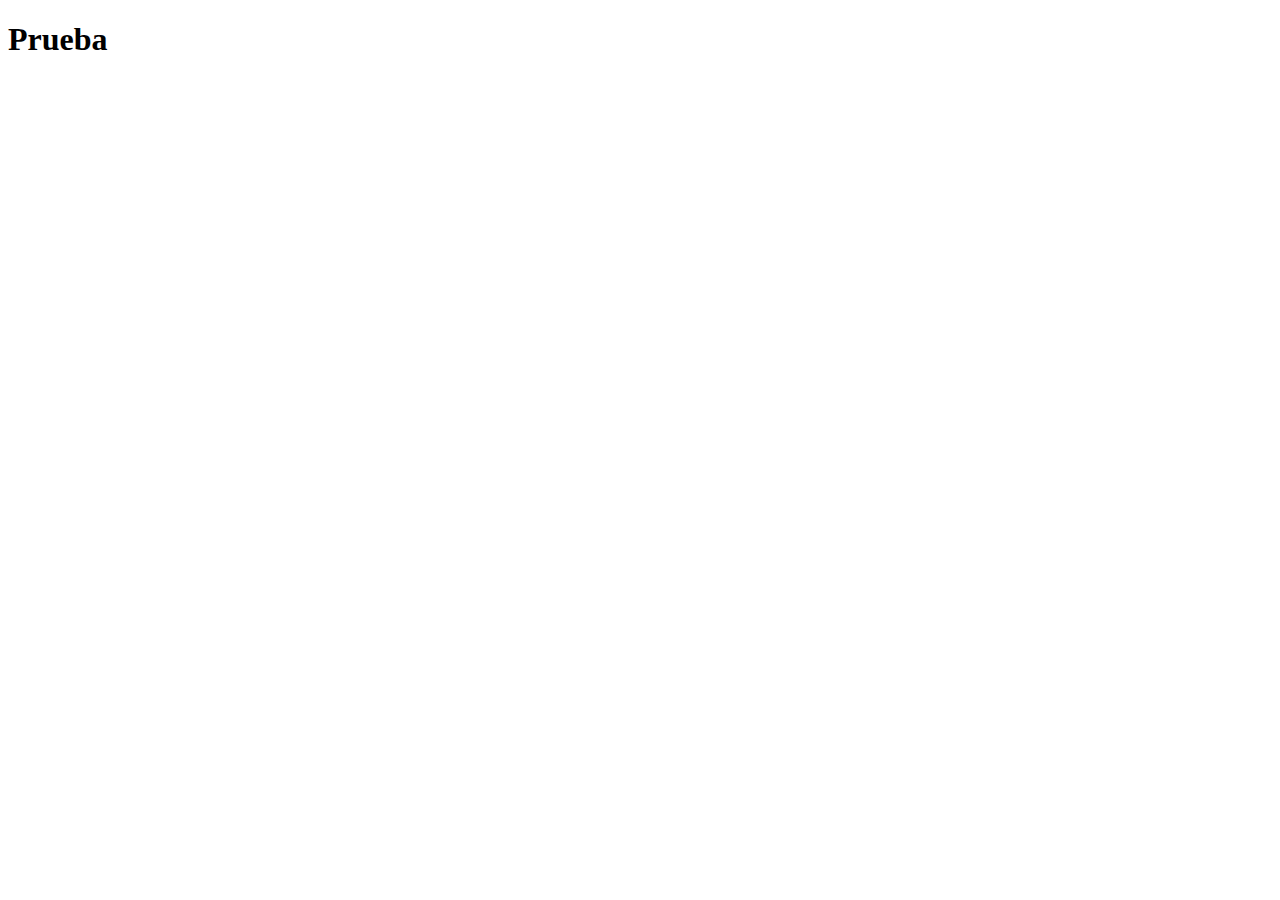
==== celulares/celular.html @ 27d9eeaa "Agregue index, css e img folder. Para mi seccion celular tambien" ====
<!DOCTYPE html>
<html lang="en">
<head>
    <meta charset="UTF-8">
    <meta http-equiv="X-UA-Compatible" content="IE=edge">
    <meta name="viewport" content="width=device-width, initial-scale=1.0">
    <title>Document</title>
</head>
<body>
    <h1>Prueba</h1>
</body>
</html>
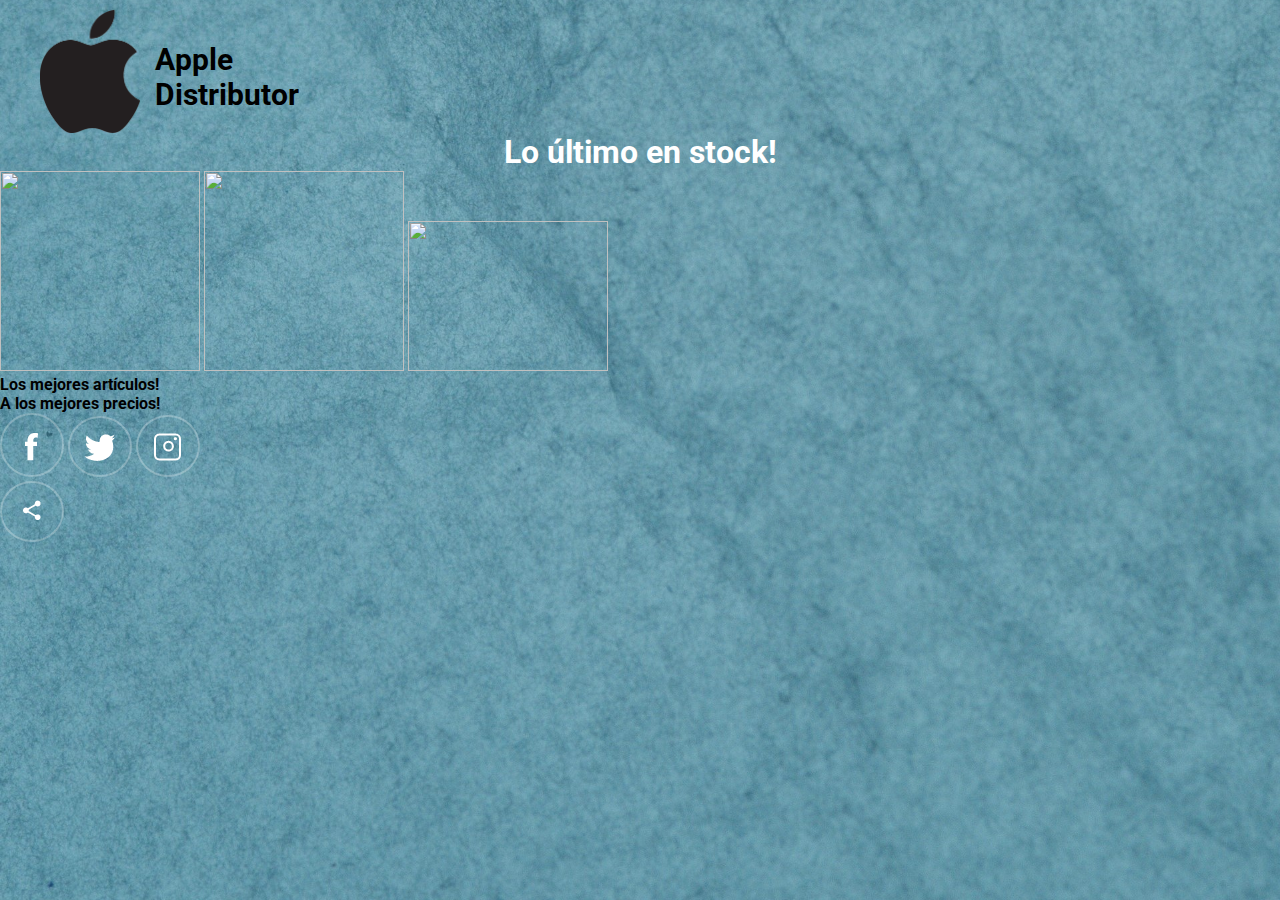
==== commit 75e4d325: "Navbar hecho casi completo de celular.html y agregado otros files" ====
--- a/celulares/celular.html
+++ b/celulares/celular.html
@@ -4,9 +4,51 @@
     <meta charset="UTF-8">
     <meta http-equiv="X-UA-Compatible" content="IE=edge">
     <meta name="viewport" content="width=device-width, initial-scale=1.0">
-    <title>Document</title>
+    <title>Sección Celulares</title>
+    <link rel="preconnect" href="https://fonts.googleapis.com">
+    <link rel="preconnect" href="https://fonts.gstatic.com" crossorigin>
+    <link href="https://fonts.googleapis.com/css2?family=Roboto:wght@100;400&display=swap" rel="stylesheet">
+    <link rel="preload" href="styles.css" as="style">
+    <link rel="stylesheet" href="styles.css">
 </head>
 <body>
-    <h1>Prueba</h1>
+  <div class="principal">
+      <div class="container">
+        <div class="logo">
+            <img src="img/apple.png" alt="Logo"/>
+        </div>
+        <nav class="navbar">
+            <ul>
+                <li><a href="#">Apple<br>Distributor</a></li>
+            </ul>
+        </nav>
+      </div>
+      <h1 style="color:#FFFFFF" align="Middle">Lo último en stock!</h1>
+      <img src="img/balon.jpg" width="200" height="200">
+      <img src="img/basket.jpg" width="200" height="200">
+      <img src="img/raqueta.jpg" width="200" height="150">
+      <div class="contenido">
+          <h4>Los mejores artículos!<br>A los mejores precios!</h4>
+      </div>
+      <div class="side-bar">
+          <div class="social-links">
+              <a href="https://www.facebook.com/"><img src="img/fb.png" alt="facebook"></a>
+              <a href="https://www.facebook.com/"><img src="img/tw.png" alt="twitter"></a>
+              <a href="https://www.facebook.com/"><img src="img/ig.png" alt="instagram"></a>
+          </div>
+          <div class="enlaces-utiles">
+              <img src="img/share.png" alt="compartir">
+          </div>
+      </div>
+      <div class="balones">
+        <img src="img/ball.png" alt="" >
+        <img src="img/ball.png" alt="" >
+        <img src="img/ball.png" alt="" >
+        <img src="img/ball.png" alt="" >
+        <img src="img/ball.png" alt="" >
+        <img src="img/ball.png" alt="" >
+        <img src="img/ball.png" alt="" >
+      </div>
+  </div>
 </body>
 </html>--- a/celulares/styles.css
+++ b/celulares/styles.css
@@ -0,0 +1,56 @@
+*{
+    margin: 0;
+    padding: 0;
+    font-family: 'Roboto', sans-serif;
+}
+
+.principal{
+    width: 100%;
+    height: 100vh;
+    background-image: url(img/background.jpg);
+    background-size: cover;
+    background-position: center;
+    position: relative;
+    overflow: hidden;
+}
+
+.container{
+    clear: both;
+    overflow: auto;
+    width: 85%;
+    display: flex;
+    align-items: center;
+}
+
+.logo img{
+    float: left;
+    width: 100px;
+    height: 123px;
+    margin: 10px 5px 0px 40px;
+}
+a{
+    text-decoration: none;
+    color: black;
+}
+
+.navbar{
+    float: left;
+    /* height: 123px; */
+    display: flex;
+    align-items: center;
+    justify-content: left;
+}
+
+ul li{
+    display: inline-block; 
+    padding-left:10px;
+    padding-top: 20px;
+    font-size:30px;
+    font-weight: bold;
+    font-family:raleway;
+}
+  
+ul li:hover{
+    color:orange;
+}
+
--- a/celulares/styles.css
+++ b/celulares/styles.css
@@ -0,0 +1,56 @@
+*{
+    margin: 0;
+    padding: 0;
+    font-family: 'Roboto', sans-serif;
+}
+
+.principal{
+    width: 100%;
+    height: 100vh;
+    background-image: url(img/background.jpg);
+    background-size: cover;
+    background-position: center;
+    position: relative;
+    overflow: hidden;
+}
+
+.container{
+    clear: both;
+    overflow: auto;
+    width: 85%;
+    display: flex;
+    align-items: center;
+}
+
+.logo img{
+    float: left;
+    width: 100px;
+    height: 123px;
+    margin: 10px 5px 0px 40px;
+}
+a{
+    text-decoration: none;
+    color: black;
+}
+
+.navbar{
+    float: left;
+    /* height: 123px; */
+    display: flex;
+    align-items: center;
+    justify-content: left;
+}
+
+ul li{
+    display: inline-block; 
+    padding-left:10px;
+    padding-top: 20px;
+    font-size:30px;
+    font-weight: bold;
+    font-family:raleway;
+}
+  
+ul li:hover{
+    color:orange;
+}
+
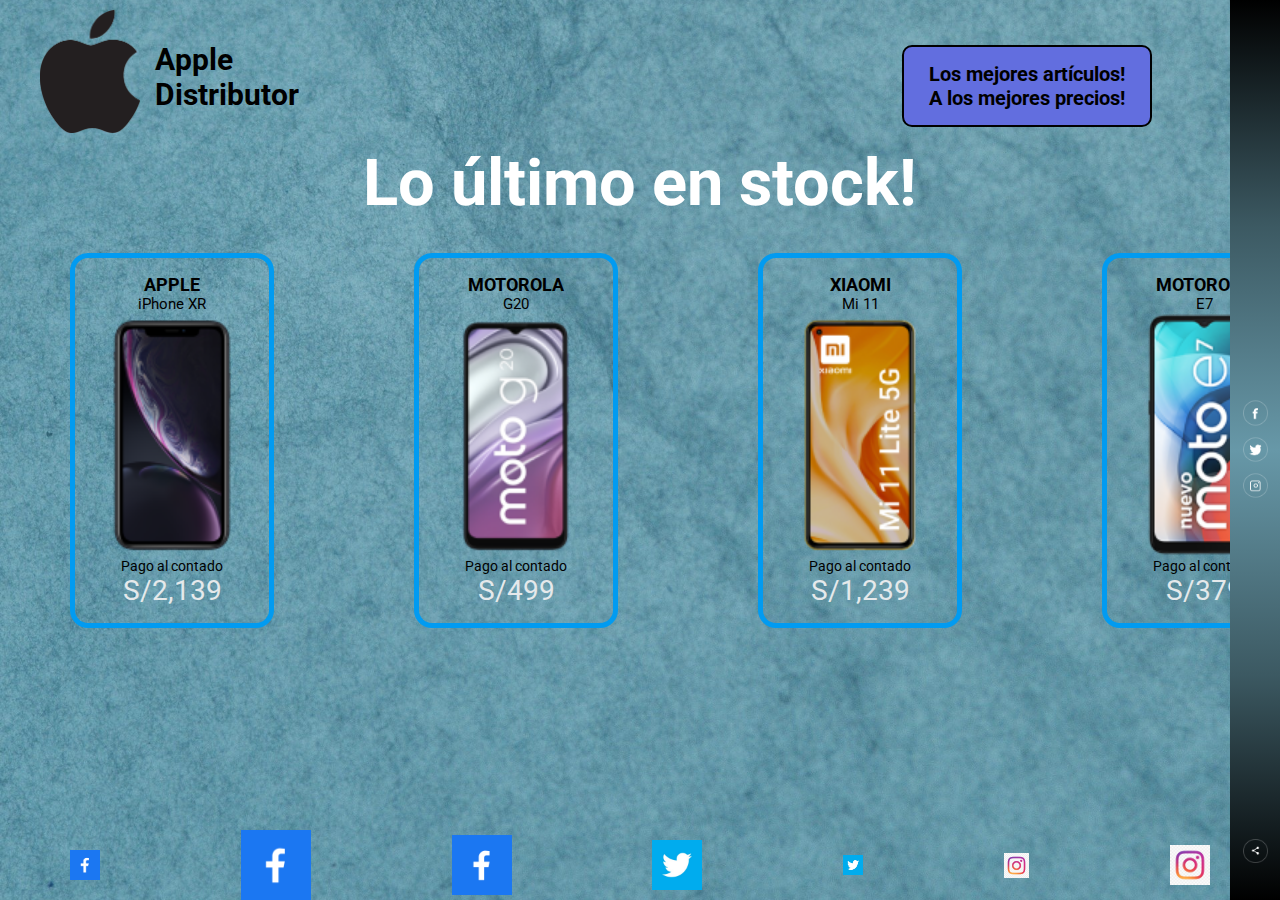
==== commit 84bfa04a: "Casi Terminado el archivo celular.html y styles.css, faltando usar validator" ====
--- a/celulares/celular.html
+++ b/celulares/celular.html
@@ -23,10 +23,38 @@
             </ul>
         </nav>
       </div>
-      <h1 style="color:#FFFFFF" align="Middle">Lo último en stock!</h1>
-      <img src="img/balon.jpg" width="200" height="200">
-      <img src="img/basket.jpg" width="200" height="200">
-      <img src="img/raqueta.jpg" width="200" height="150">
+      <h1 align="Middle">Lo último en stock!</h1>
+
+      <div class="panel-nosotros">
+        <div class="card">
+            <h3>Apple</h3>
+            <P class="modelo">iPhone XR</P>
+            <img src="img/iphone-xr.png" alt="iPhone XR" width="162" height="243">
+            <p class="cuota">Pago al contado<br><span>S/2,139</span></p>
+        </div>
+
+        <div class="card">
+            <h3>Motorola</h3>
+            <P class="modelo">G20</P>
+            <img src="img/motorolag20.png" alt="Motorola" width="162" height="243">
+            <p class="cuota">Pago al contado<br><span>S/499</span></p>
+        </div>
+
+        <div class="card">
+            <h3>Xiaomi</h3>
+            <P class="modelo">Mi 11</P>
+            <img src="img/xiaomiMi11.png" alt="Xiaomi" width="162" height="243">
+            <p class="cuota">Pago al contado<br><span>S/1,239</span></p>
+        </div>
+
+        <div class="card">
+            <h3>Motorola</h3>
+            <P class="modelo">E7</P>
+            <img src="img/motorolaE7.png" alt="Xiaomi" width="162" height="243">
+            <p class="cuota">Pago al contado<br><span>S/379</span></p>
+        </div>
+      </div>
+
       <div class="contenido">
           <h4>Los mejores artículos!<br>A los mejores precios!</h4>
       </div>
@@ -40,14 +68,14 @@
               <img src="img/share.png" alt="compartir">
           </div>
       </div>
-      <div class="balones">
-        <img src="img/ball.png" alt="" >
-        <img src="img/ball.png" alt="" >
-        <img src="img/ball.png" alt="" >
-        <img src="img/ball.png" alt="" >
-        <img src="img/ball.png" alt="" >
-        <img src="img/ball.png" alt="" >
-        <img src="img/ball.png" alt="" >
+      <div class="celulares">
+        <img src="img/facebook.png" alt="" >
+        <img src="img/facebook.png" alt="" >
+        <img src="img/facebook.png" alt="" >
+        <img src="img/twitter.jpg" alt="" >
+        <img src="img/twitter.jpg" alt="" >
+        <img src="img/insta.png" alt="" >
+        <img src="img/insta.png" alt="" >
       </div>
   </div>
 </body>
--- a/celulares/styles.css
+++ b/celulares/styles.css
@@ -1,3 +1,8 @@
+html {
+    box-sizing: border-box;
+    font-size: 62.5%; /** Reset para REMS - 62.5% = 10px de 16px **/
+}
+
 *{
     margin: 0;
     padding: 0;
@@ -24,9 +29,9 @@
 
 .logo img{
     float: left;
-    width: 100px;
-    height: 123px;
-    margin: 10px 5px 0px 40px;
+    width: 10rem;
+    height: 12.3rem;
+    margin: 1rem 0.5rem 0rem 4rem;
 }
 a{
     text-decoration: none;
@@ -43,9 +48,9 @@
 
 ul li{
     display: inline-block; 
-    padding-left:10px;
-    padding-top: 20px;
-    font-size:30px;
+    padding-left:1rem;
+    padding-top: 2rem;
+    font-size:3rem;
     font-weight: bold;
     font-family:raleway;
 }
@@ -54,3 +59,164 @@
     color:orange;
 }
 
+button{
+    color:#fffb04;
+    padding: 1rem 2.5rem;
+    background:black ;
+    border: 0.2rem solid #fbfcfd;
+    border-radius: 2rem ;
+    outline: none;
+    cursor: pointer;
+}
+.contenido{
+    color:#000000;
+    position: absolute;
+    top: 5%;
+    right: 10%;
+    padding: 1.5rem 2.5rem;
+    background:rgb(98, 110, 223) ;
+    border: 0.2rem solid #000000;
+    border-radius: 1rem ;
+    outline: none;
+    z-index: 2;
+    font-size: 2rem;
+}
+
+h1{
+    font-size: 6.5rem;
+    font-weight: bold;
+    margin: 1rem 0 3rem;
+    line-height: 8rem;
+    color: #ffffff;
+}
+
+.side-bar{
+    width: 5rem;
+    height: 100vh;
+    background: linear-gradient(#000000,#3c5962,#6798a8,#3c5962,#000000);
+    position:absolute;
+    right: 0;
+    top: 0;
+}
+/* Panel Nosotros */
+@media (min-width: 768px) {
+    .panel-nosotros {
+        display: flex;
+        justify-content: space-between;
+    }
+}
+.card {
+    text-align: center;
+    border: 0.5rem solid #019bf1;
+    border-radius: 1.8rem;
+    padding: 1.6rem ;
+    margin: auto 7rem;
+}
+@media (min-width: 768px) {
+    .card {
+        flex-basis: calc(33.3% - 1rem);
+    }
+}
+.card h3 {
+    text-transform: uppercase;
+    font-size: 1.8rem;
+}
+.card .cuota span{
+    color: #e5e9eb;
+}
+
+.modelo{
+    font-size: 1.5rem
+}
+
+.cuota{
+    font-size: 1.4rem;
+}
+
+.cuota span{
+    font-size: 2.8rem;
+}
+
+.social-links img, .enlaces-utiles img{
+width: 2.5rem;
+margin: 0.5rem auto;
+cursor: pointer;
+}
+
+.social-links{
+    width: 5rem;
+    text-align: center;
+    position: absolute;
+    top: 50%;
+    transform: translateY(-50%);
+}
+
+.enlaces-utiles{
+    width: 5rem;
+    text-align: center;
+    position: absolute;
+    bottom: 3rem;
+}
+
+.celulares{
+    width: 100%;
+    display: flex;
+    align-items: center;
+    justify-content: space-around;
+    position:absolute;
+    bottom: 0;
+}
+
+/* animiacion de las balones*/
+.celulares img{
+    width: 5rem;
+    animation: cell 7s linear infinite;
+}
+
+@keyframes cell {
+    0%{
+        transform:translateY(0);
+        opacity: 0;
+    }
+    50%{
+        opacity: 1;
+    }
+
+    70%{
+        opacity: 1;
+    }
+
+    100%{
+        transform:translateY(-80vh);
+        opacity: 0;
+    }
+}
+
+.celulares img:nth-child(1){
+    animation-delay: 0.5s;
+    width: 3rem;
+}
+.celulares img:nth-child(2){
+    animation-delay: 6s;
+    width: 7rem;
+
+}
+.celulares img:nth-child(3){
+    animation-delay: 3s;
+    width: 6rem;
+}
+.celulares img:nth-child(4){
+    animation-delay: 4.5s;
+}
+.celulares img:nth-child(5){
+    animation-delay: 2s;
+    width: 2rem;
+}
+.celulares img:nth-child(6){
+    animation-delay: 7s;
+    width: 2.5rem;
+}
+.celulares img:nth-child(7){
+    animation-delay: 5s;
+    width: 4rem;
+}--- a/celulares/styles.css
+++ b/celulares/styles.css
@@ -1,3 +1,8 @@
+html {
+    box-sizing: border-box;
+    font-size: 62.5%; /** Reset para REMS - 62.5% = 10px de 16px **/
+}
+
 *{
     margin: 0;
     padding: 0;
@@ -24,9 +29,9 @@
 
 .logo img{
     float: left;
-    width: 100px;
-    height: 123px;
-    margin: 10px 5px 0px 40px;
+    width: 10rem;
+    height: 12.3rem;
+    margin: 1rem 0.5rem 0rem 4rem;
 }
 a{
     text-decoration: none;
@@ -43,9 +48,9 @@
 
 ul li{
     display: inline-block; 
-    padding-left:10px;
-    padding-top: 20px;
-    font-size:30px;
+    padding-left:1rem;
+    padding-top: 2rem;
+    font-size:3rem;
     font-weight: bold;
     font-family:raleway;
 }
@@ -54,3 +59,164 @@
     color:orange;
 }
 
+button{
+    color:#fffb04;
+    padding: 1rem 2.5rem;
+    background:black ;
+    border: 0.2rem solid #fbfcfd;
+    border-radius: 2rem ;
+    outline: none;
+    cursor: pointer;
+}
+.contenido{
+    color:#000000;
+    position: absolute;
+    top: 5%;
+    right: 10%;
+    padding: 1.5rem 2.5rem;
+    background:rgb(98, 110, 223) ;
+    border: 0.2rem solid #000000;
+    border-radius: 1rem ;
+    outline: none;
+    z-index: 2;
+    font-size: 2rem;
+}
+
+h1{
+    font-size: 6.5rem;
+    font-weight: bold;
+    margin: 1rem 0 3rem;
+    line-height: 8rem;
+    color: #ffffff;
+}
+
+.side-bar{
+    width: 5rem;
+    height: 100vh;
+    background: linear-gradient(#000000,#3c5962,#6798a8,#3c5962,#000000);
+    position:absolute;
+    right: 0;
+    top: 0;
+}
+/* Panel Nosotros */
+@media (min-width: 768px) {
+    .panel-nosotros {
+        display: flex;
+        justify-content: space-between;
+    }
+}
+.card {
+    text-align: center;
+    border: 0.5rem solid #019bf1;
+    border-radius: 1.8rem;
+    padding: 1.6rem ;
+    margin: auto 7rem;
+}
+@media (min-width: 768px) {
+    .card {
+        flex-basis: calc(33.3% - 1rem);
+    }
+}
+.card h3 {
+    text-transform: uppercase;
+    font-size: 1.8rem;
+}
+.card .cuota span{
+    color: #e5e9eb;
+}
+
+.modelo{
+    font-size: 1.5rem
+}
+
+.cuota{
+    font-size: 1.4rem;
+}
+
+.cuota span{
+    font-size: 2.8rem;
+}
+
+.social-links img, .enlaces-utiles img{
+width: 2.5rem;
+margin: 0.5rem auto;
+cursor: pointer;
+}
+
+.social-links{
+    width: 5rem;
+    text-align: center;
+    position: absolute;
+    top: 50%;
+    transform: translateY(-50%);
+}
+
+.enlaces-utiles{
+    width: 5rem;
+    text-align: center;
+    position: absolute;
+    bottom: 3rem;
+}
+
+.celulares{
+    width: 100%;
+    display: flex;
+    align-items: center;
+    justify-content: space-around;
+    position:absolute;
+    bottom: 0;
+}
+
+/* animiacion de las balones*/
+.celulares img{
+    width: 5rem;
+    animation: cell 7s linear infinite;
+}
+
+@keyframes cell {
+    0%{
+        transform:translateY(0);
+        opacity: 0;
+    }
+    50%{
+        opacity: 1;
+    }
+
+    70%{
+        opacity: 1;
+    }
+
+    100%{
+        transform:translateY(-80vh);
+        opacity: 0;
+    }
+}
+
+.celulares img:nth-child(1){
+    animation-delay: 0.5s;
+    width: 3rem;
+}
+.celulares img:nth-child(2){
+    animation-delay: 6s;
+    width: 7rem;
+
+}
+.celulares img:nth-child(3){
+    animation-delay: 3s;
+    width: 6rem;
+}
+.celulares img:nth-child(4){
+    animation-delay: 4.5s;
+}
+.celulares img:nth-child(5){
+    animation-delay: 2s;
+    width: 2rem;
+}
+.celulares img:nth-child(6){
+    animation-delay: 7s;
+    width: 2.5rem;
+}
+.celulares img:nth-child(7){
+    animation-delay: 5s;
+    width: 4rem;
+}